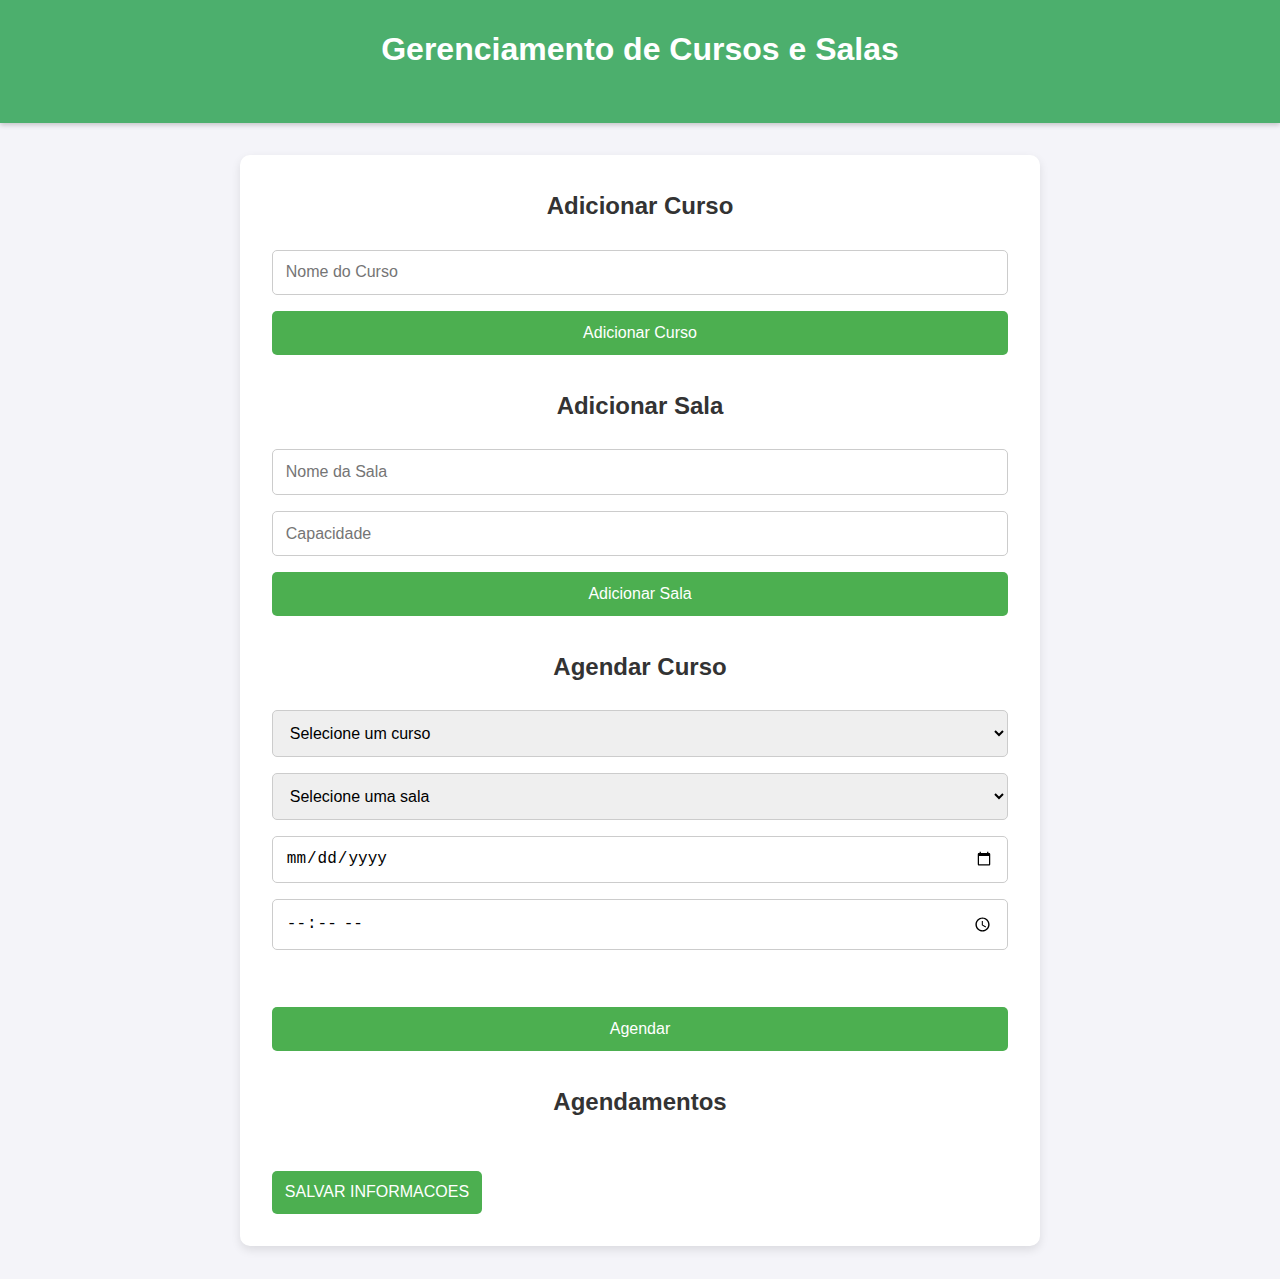
==== index.html @ 592c210a "Update index.html" ====
<!DOCTYPE html>
<html lang="pt-BR">
<head>
    <meta charset="UTF-8">
    <meta name="viewport" content="width=device-width, initial-scale=1.0">
    <title>Gerenciamento de Cursos e Salas</title>
    <link rel="stylesheet" href="css aba 1.css">
</head>
<body>
    <header>
        <h1>Gerenciamento de Cursos e Salas</h1>
    </header>
    <main>
        <section class="form-section">
            <h2>Adicionar Curso</h2>
            <form id="formCurso">
                <input type="text" id="nomeCurso" placeholder="Nome do Curso" required>
                <button type="submit">Adicionar Curso</button>   
            </form>
        </section>

        <section class="form-section">
            <h2>Adicionar Sala</h2>
            <form id="formSala">
                <input type="text" id="nomeSala" placeholder="Nome da Sala" required>
                <input type="number" id="capacidadeSala" placeholder="Capacidade" min="1" max="30" required>
                <button type="submit">Adicionar Sala</button>
            </form>
        </section>

        <section class="form-section">
            <h2>Agendar Curso</h2>
            <form id="formAgendamento">
                <select id="cursoId" required>
                    <option  value="">Selecione um curso</option>               
                                                            
                </select>
                <select id="salaId" required>
                    <option value="">Selecione uma sala</option>
                    
                </select>
                <input type="date" id="dataAgendamento" required>
                <input type="time" id="horaAgendamento" required>

                <div class="botao" >

                <a id="BotaoAgenda" href="index.html" target="_blank">VEJA SUA AGENDA</a>


            </div>
                    
                <button onclick="MostraBotao()" type="submit">Agendar</button>
            </form>
        </section>

        <section>
            <h2>Agendamentos</h2>
            <ul id="listaAgendamentos"></ul>
        </section>

        <div class="mostraNomes">
            
            <p id="teste"></p>
            <p id="teste2"></p>
        </div>
        <button onclick="jesus()" id="botaoLocal">SALVAR INFORMACOES</button>
    </main>
    <script src="calendario TS.js"></script>
</body>
</html>
---- css aba 1.css ----
/* Reset básico */
* {
    margin: 0;
    padding: 0;
    box-sizing: border-box;
}

body {
    
    font-family: 'Arial', sans-serif;
    background-color: #f4f4f9;
    color: #333;
    line-height: 1.6;
}

header {
    background-color:#4caf6d;
    color: rgb(255, 255, 255);
    text-align: center;
    padding: 1.5rem 0;
    box-shadow: 0 2px 5px rgba(0, 0, 0, 0.2);
}

main {
    max-width: 800px;
    margin: 2rem auto;
    padding: 2rem;
    background-color: white;
    border-radius: 10px;
    box-shadow: 0 4px 10px rgba(0, 0, 0, 0.1);
}

h1, h2 {
    text-align: center;
    margin-bottom: 1.5rem;
}

.form-section {
    margin-bottom: 2rem;
}

form {
    display: grid;
    grid-template-columns: 1fr;
    gap: 1rem;
}

input, select, button {
    padding: 0.8rem;
    font-size: 1rem;
    border: 1px solid #ccc;
    border-radius: 5px;
    outline: none;
}

button {
    background-color: #4CAF50;
    color: white;
    border: none;
    cursor: pointer;
    transition: background-color 0.3s ease;
}

button:hover {
    background-color: #45a049;
}

ul {
    list-style: none;
    margin: 0;
    padding: 0;
}

ul li {
    background: #f4f4f4;
    margin: 0.5rem 0;
    padding: 1rem;
    border-radius: 5px;
    box-shadow: 0 2px 5px rgba(0, 0, 0, 0.1);
}

.botao{
    text-align: center;
    visibility: hidden;
    text-decoration: none;
}


.botaoInfo{
    margin-top: 30%;
    text-align: center;
    align-items: center;
    
}

p{
   display: inline;
   margin-left: 150px ;
   background: #45a049;
   
}
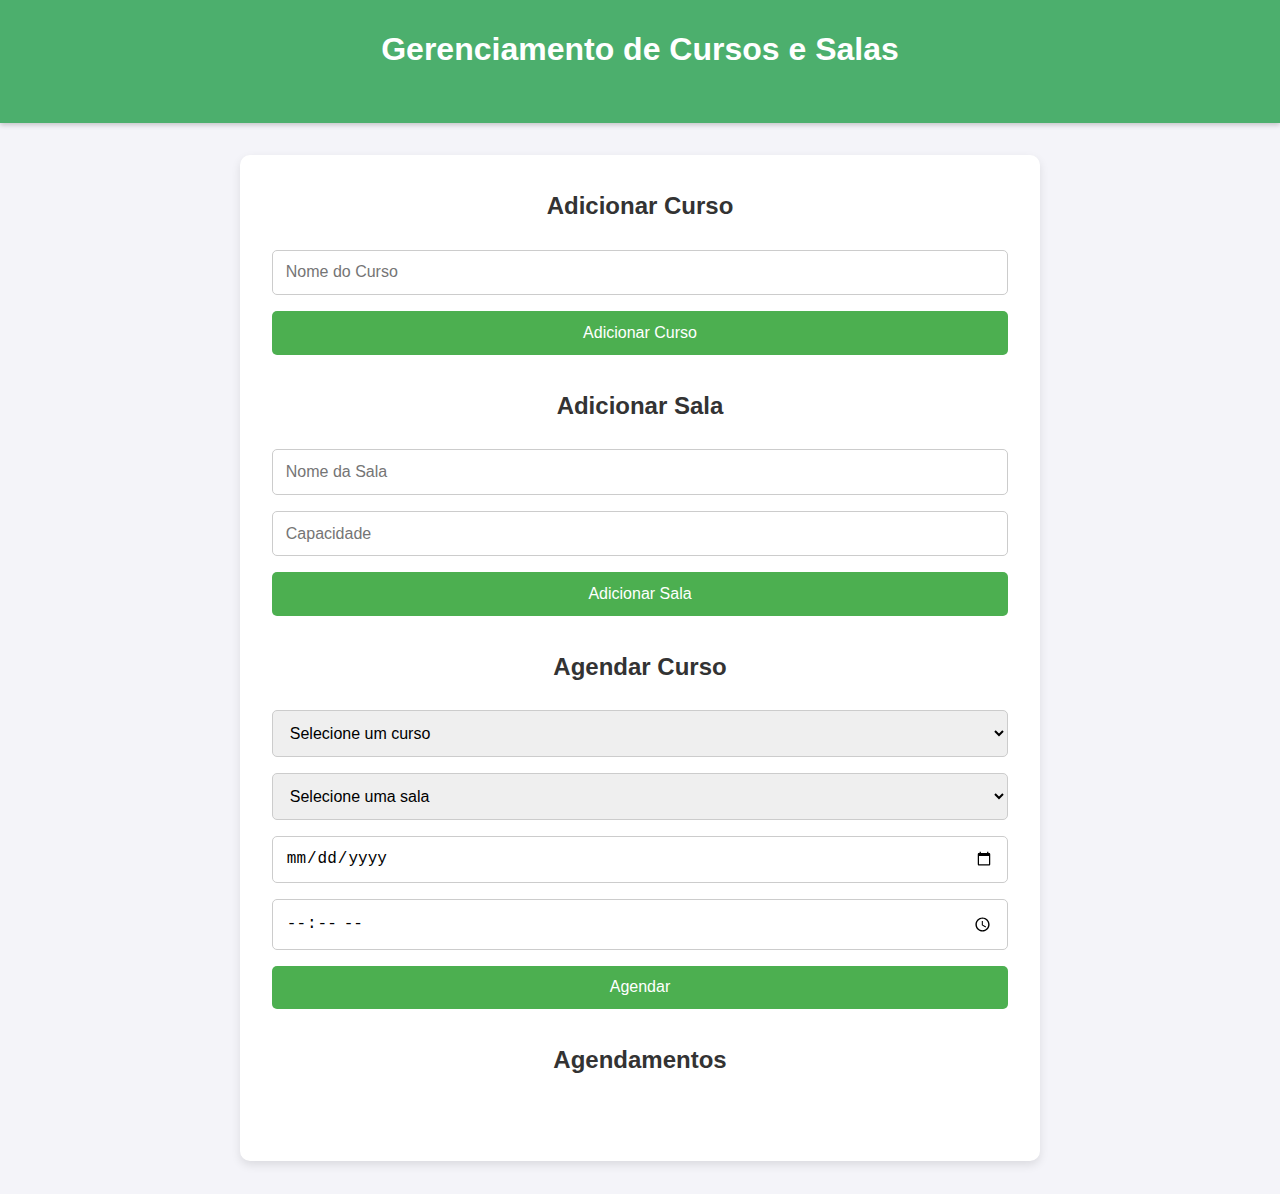
==== commit 82a67fbc: "atualizacao do projeto" ====
--- a/index.html
+++ b/index.html
@@ -24,7 +24,7 @@
             <h2>Adicionar Sala</h2>
             <form id="formSala">
                 <input type="text" id="nomeSala" placeholder="Nome da Sala" required>
-                <input type="number" id="capacidadeSala" placeholder="Capacidade" min="1" max="30" required>
+                <input type="number" id="capacidadeSala" placeholder="Capacidade" min="1" max="30" >
                 <button type="submit">Adicionar Sala</button>
             </form>
         </section>
@@ -36,36 +36,25 @@
                     <option  value="">Selecione um curso</option>               
                                                             
                 </select>
+                
                 <select id="salaId" required>
-                    <option value="">Selecione uma sala</option>
-                    
+                    <option value="">Selecione uma sala</option>           
                 </select>
+
                 <input type="date" id="dataAgendamento" required>
                 <input type="time" id="horaAgendamento" required>
-
-                <div class="botao" >
-
-                <a id="BotaoAgenda" href="index.html" target="_blank">VEJA SUA AGENDA</a>
-
-
-            </div>
-                    
+        
                 <button onclick="MostraBotao()" type="submit">Agendar</button>
             </form>
         </section>
-
         <section>
             <h2>Agendamentos</h2>
             <ul id="listaAgendamentos"></ul>
         </section>
-
-        <div class="mostraNomes">
-            
-            <p id="teste"></p>
-            <p id="teste2"></p>
+        <div class="botao">
+            <a id="BotaoAgenda" href="novoindex.html" target="_blank">VEJA SUA AGENDA</a>
         </div>
-        <button onclick="jesus()" id="botaoLocal">SALVAR INFORMACOES</button>
     </main>
-    <script src="calendario TS.js"></script>
+    <script src="script1.js"></script>
 </body>
 </html>
--- a/css aba 1.css
+++ b/css aba 1.css
@@ -1,4 +1,3 @@
-
 /* Reset básico */
 * {
     margin: 0;
@@ -46,7 +45,7 @@
     gap: 1rem;
 }
 
-input, select, button {
+input, select, button,a {
     padding: 0.8rem;
     font-size: 1rem;
     border: 1px solid #ccc;
@@ -54,7 +53,7 @@
     outline: none;
 }
 
-button {
+button,a {
     background-color: #4CAF50;
     color: white;
     border: none;
@@ -62,7 +61,7 @@
     transition: background-color 0.3s ease;
 }
 
-button:hover {
+button:hover,a:hover {
     background-color: #45a049;
 }
 
@@ -86,18 +85,18 @@
     text-decoration: none;
 }
 
-
 .botaoInfo{
     margin-top: 30%;
     text-align: center;
     align-items: center;
-    
 }
 
 p{
    display: inline;
    margin-left: 150px ;
-   background: #45a049;
-   
+   background: #45a049;  
 }
 
+a{
+    text-decoration: none;
+}